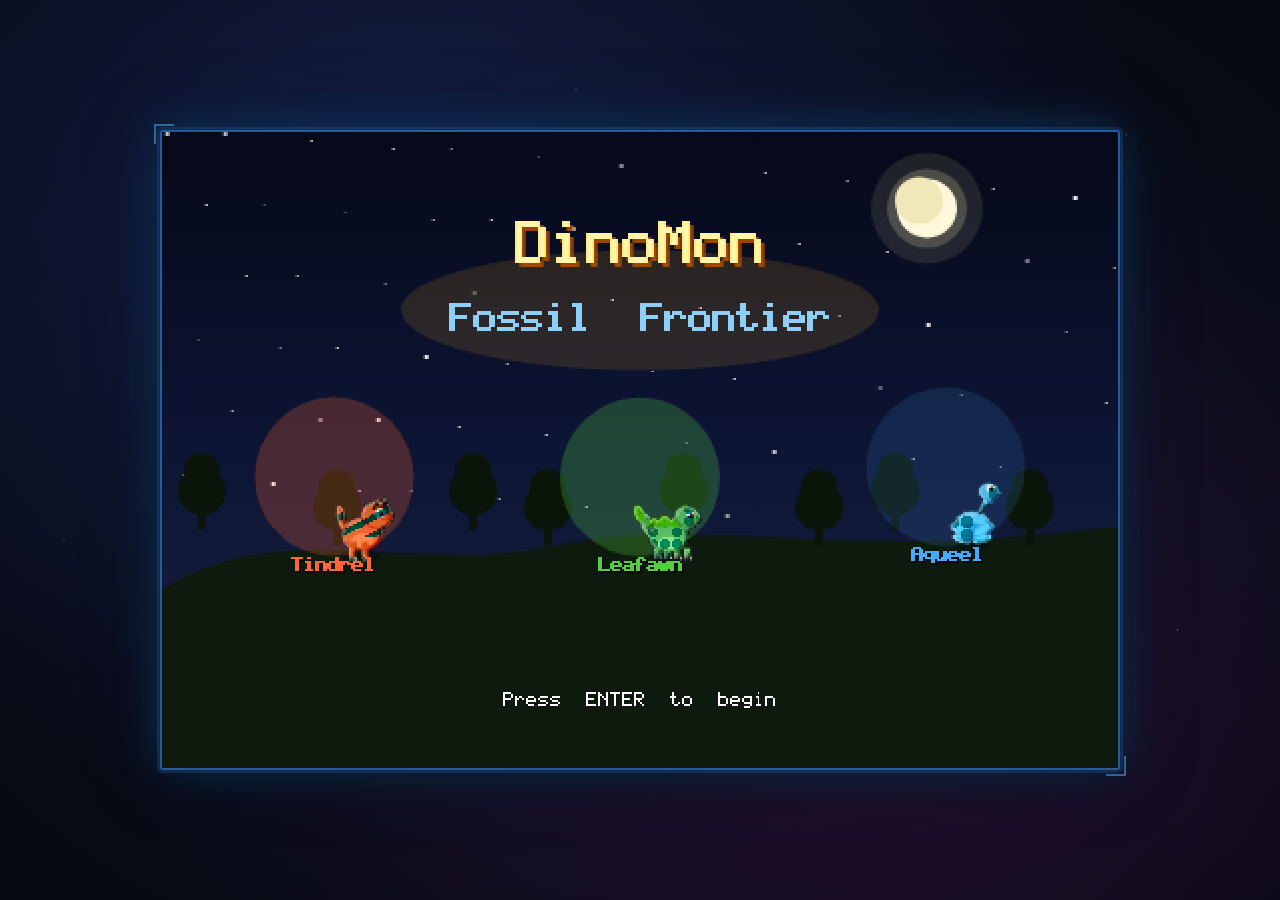
==== index.html @ eec8741b "Ronde 10: fix #2 in createDinoMon — array-pool-moves werden weggegooid Soort-balans-audit (speciesra" ====
<!DOCTYPE html>
<html lang="en">
<head>
  <meta charset="UTF-8">
  <meta name="viewport" content="width=device-width, initial-scale=1.0, user-scalable=no, viewport-fit=cover">
  <!-- FASE 14: mobiel — volwaardige web-app + statusbalk-kleur -->
  <meta name="mobile-web-app-capable" content="yes">
  <meta name="apple-mobile-web-app-capable" content="yes">
  <meta name="apple-mobile-web-app-status-bar-style" content="black-translucent">
  <meta name="theme-color" content="#0d1530">
  <title>DinoMon: Fossil Frontier</title>
  <link rel="stylesheet" href="css/style.css?v=4">
</head>
<body>

  <div id="game-wrapper">
    <canvas id="game-canvas" width="480" height="320"></canvas>
  </div>

  <!-- FASE 14: verborgen invoerveld — opent het virtuele toetsenbord op mobiel
       tijdens naam-invoerschermen (tik op het scherm om te typen) -->
  <input id="mobile-text-input" type="text" autocomplete="off" autocapitalize="words" maxlength="12">


  <!-- Mobile touch controls -->
  <div id="touch-controls">
    <div class="dpad">
      <button id="btn-up"    class="dpad-btn dpad-up">&#9650;</button>
      <button id="btn-left"  class="dpad-btn dpad-left">&#9668;</button>
      <div class="dpad-btn dpad-center"></div>
      <button id="btn-right" class="dpad-btn dpad-right">&#9658;</button>
      <button id="btn-down"  class="dpad-btn dpad-down">&#9660;</button>
    </div>
    <div class="action-btns">
      <button id="btn-b"      class="action-btn action-btn-b">B</button>
      <button id="btn-a"      class="action-btn action-btn-a">A</button>
    </div>
    <div class="action-btns">
      <button id="btn-select" class="action-btn action-btn-start">SEL</button>
      <button id="btn-start"  class="action-btn action-btn-start">START</button>
    </div>
  </div>

  <!-- == Data (pure data, no logic) == -->
  <script src="js/constants.js?v=89"></script>
  <!-- UI-Kit: pixelfont-hook + design tokens (moet voor alle tekenende modules) -->
  <script src="js/ui/uiKit.js?v=6"></script>
  <script src="js/data/moves.js?v=87"></script>
  <script src="js/data/dinomons.js?v=86"></script>
  <script src="js/data/evoChain.js?v=1"></script>
  <script src="js/data/natures.js?v=80"></script>
  <script src="js/data/tmData.js?v=80"></script>
  <script src="js/data/story.js?v=97"></script>
  <script src="js/data/trainers.js?v=102"></script>
  <script src="js/data/maps.js?v=139"></script>

  <!-- == Engine core == -->
  <script src="js/engine/input.js?v=81"></script>
  <script src="js/engine/saveload.js?v=83"></script>
  <!-- Analytics: lichte event-tracking + verborgen dashboard (Ctrl+Shift+S) -->
  <script src="js/engine/analytics.js?v=1"></script>
  <script src="js/engine/audio.js?v=89"></script>

  <!-- == Battle system == -->
  <script src="js/battle/typeChart.js?v=81"></script>
  <script src="js/battle/statusEffects.js?v=81"></script>
  <script src="js/battle/battleAI.js?v=81"></script>
  <script src="js/battle/battleAnim.js?v=95"></script>
  <script src="js/battle/battle.js?v=102"></script>
  <script src="js/battle/evoAnim.js?v=84"></script>

  <!-- == World systems == -->
  <script src="js/world/fieldMoves.js?v=80"></script>
  <script src="js/world/flyAnim.js?v=2"></script>
  <script src="js/world/hatchAnim.js?v=3"></script>
  <script src="js/world/encounter.js?v=80"></script>
  <script src="js/world/events.js?v=83"></script>
  <script src="js/world/overworld.js?v=122"></script>

  <!-- == UI == -->
  <script src="js/ui/dialogueBox.js?v=81"></script>
  <script src="js/ui/partyMenu.js?v=83"></script>
  <script src="js/ui/bagMenu.js?v=89"></script>
  <script src="js/ui/boxUI.js?v=83"></script>
  <script src="js/ui/dexMenu.js?v=82"></script>
  <script src="js/ui/tmReward.js?v=1"></script>
  <script src="js/ui/menu.js?v=94"></script>

  <!-- == Rendering == -->
  <script src="js/sprites/spriteRenderer.js?v=120"></script>
  <script src="js/engine/renderer.js?v=114"></script>

  <!-- == Objective HUD patch: draws goal indicator in overworld == -->
  <script>
  (function() {
    var _origDraw = null;
    function _patchRenderer() {
      if (!window.DG || !DG.Renderer || !DG.Renderer.draw) {
        setTimeout(_patchRenderer, 50); return;
      }
      _origDraw = DG.Renderer.draw.bind(DG.Renderer);
      DG.Renderer.draw = function(gs, stateEnum) {
        _origDraw(gs, stateEnum);
        // Draw objective HUD only in OVERWORLD state, not in menus/battles
        if (stateEnum === DG.STATE.OVERWORLD && gs &&
            typeof DG.Overworld !== 'undefined' && DG.Overworld.drawObjectiveHint) {
          var canvas = document.getElementById('game-canvas');
          if (canvas) {
            var ctx = canvas.getContext('2d');
            DG.Overworld.drawObjectiveHint(ctx, gs);
          }
        }
      };
    }
    _patchRenderer();
  })();
  </script>

  <!-- == Dev-testharnas (alleen actief met ?devloop=1 in de URL) ==
       In een hidden preview-tab vuurt requestAnimationFrame nooit; deze shim
       maakt de game-loop handmatig aanstuurbaar via window.__PUMP(n). -->
  <script>
  (function(){
    if (location.search.indexOf('devloop') === -1) return;
    window.__T = performance.now();
    window.__RAF_CB = null;
    window.requestAnimationFrame = function(cb){ window.__RAF_CB = cb; return 0; };
    window.__PUMP = function(n){
      n = n || 1;
      for (var i = 0; i < n; i++) {
        var cb = window.__RAF_CB;
        if (!cb) break;
        window.__RAF_CB = null;
        cb(window.__T += 16.7);
      }
      return window.__T;
    };
  })();
  </script>

  <!-- == Game entry point == -->
  <script src="js/main.js?v=92"></script>

</body>
</html>
---- css/style.css ----
/* DinoMon: Fossil Frontier — style.css */

*, *::before, *::after {
  box-sizing: border-box;
  margin: 0;
  padding: 0;
}

html, body {
  width: 100%;
  height: 100%;
  background:
    radial-gradient(ellipse at 30% 20%, rgba(30,50,120,0.4) 0%, transparent 60%),
    radial-gradient(ellipse at 70% 80%, rgba(80,20,80,0.3) 0%, transparent 60%),
    radial-gradient(ellipse at center, #0f1428 0%, #060912 100%);
  display: flex;
  align-items: center;
  justify-content: center;
  font-family: 'Courier New', Courier, monospace;
  overflow: hidden;
  user-select: none;
}

/* Subtle starfield behind the canvas */
html::before {
  content: '';
  position: fixed;
  inset: 0;
  background-image:
    radial-gradient(1px 1px at 15% 25%, rgba(255,255,255,0.6) 0%, transparent 100%),
    radial-gradient(1px 1px at 45% 10%, rgba(255,255,255,0.5) 0%, transparent 100%),
    radial-gradient(1px 1px at 72% 35%, rgba(255,255,255,0.4) 0%, transparent 100%),
    radial-gradient(1px 1px at 88% 15%, rgba(255,255,255,0.6) 0%, transparent 100%),
    radial-gradient(1px 1px at 5%  60%, rgba(255,255,255,0.3) 0%, transparent 100%),
    radial-gradient(1px 1px at 30% 75%, rgba(255,255,255,0.5) 0%, transparent 100%),
    radial-gradient(1px 1px at 60% 85%, rgba(255,255,255,0.4) 0%, transparent 100%),
    radial-gradient(1px 1px at 92% 70%, rgba(255,255,255,0.6) 0%, transparent 100%);
  pointer-events: none;
  z-index: 0;
}

#game-wrapper {
  position: relative;
  display: flex;
  align-items: center;
  justify-content: center;
  z-index: 1;
}

/* Decorative corner accents */
#game-wrapper::before,
#game-wrapper::after {
  content: '';
  position: absolute;
  width: 20px;
  height: 20px;
  border-color: #4a9adf;
  border-style: solid;
  opacity: 0.6;
  pointer-events: none;
}
#game-wrapper::before {
  top: -6px; left: -6px;
  border-width: 2px 0 0 2px;
}
#game-wrapper::after {
  bottom: -6px; right: -6px;
  border-width: 0 2px 2px 0;
}

#game-canvas {
  display: block;
  image-rendering: pixelated;
  image-rendering: crisp-edges;
  /* Scale up while maintaining 480:320 ratio */
  width: min(100vw, 150vh * 1.5);
  height: min(66.67vw, 100vh);
  max-width: 960px;
  max-height: 640px;
  border: 2px solid #2a5a9a;
  border-radius: 3px;
  box-shadow:
    0 0 0 1px #0d2a50,
    0 0 0 3px rgba(58,122,191,0.2),
    0 0 40px rgba(26,90,154,0.5),
    0 0 80px rgba(10,42,74,0.3),
    0 8px 32px rgba(0,0,0,0.8),
    inset 0 0 0 1px rgba(100,180,255,0.08);
}

/* Scanline overlay for retro feel */
#game-canvas + .scanlines {
  display: none; /* kept off by default — can be toggled */
}

/* Loading screen overlay */
#loading {
  position: fixed;
  inset: 0;
  background: radial-gradient(ellipse at center, #0d1530 0%, #050810 100%);
  display: flex;
  flex-direction: column;
  align-items: center;
  justify-content: center;
  color: #e94560;
  font-size: 20px;
  z-index: 9999;
  letter-spacing: 3px;
}

#loading .title {
  font-size: 36px;
  font-weight: bold;
  margin-bottom: 12px;
  text-shadow:
    0 0 10px #e94560,
    0 0 30px rgba(233,69,96,0.5),
    0 0 60px rgba(233,69,96,0.2);
  animation: titlePulse 2.5s ease-in-out infinite;
}

#loading .sub {
  color: #6a8aaa;
  font-size: 13px;
  margin-top: 8px;
  letter-spacing: 4px;
  animation: blink 1.2s infinite;
}

/* Progress bar on loading screen */
#loading .progress-bar {
  width: 200px;
  height: 3px;
  background: rgba(255,255,255,0.1);
  border-radius: 2px;
  margin-top: 24px;
  overflow: hidden;
}
#loading .progress-fill {
  height: 100%;
  background: linear-gradient(90deg, #3a7abf, #e94560);
  border-radius: 2px;
  animation: loadProgress 1.5s ease-out forwards;
}

@keyframes loadProgress {
  from { width: 0%; }
  to   { width: 100%; }
}

@keyframes titlePulse {
  0%, 100% { text-shadow: 0 0 10px #e94560, 0 0 30px rgba(233,69,96,0.5); }
  50%       { text-shadow: 0 0 20px #e94560, 0 0 50px rgba(233,69,96,0.7), 0 0 80px rgba(233,69,96,0.3); }
}

@keyframes blink {
  0%, 100% { opacity: 1; }
  50%       { opacity: 0; }
}

/* Mobile touch controls (shown on small screens) */
#touch-controls {
  display: none;
  position: fixed;
  bottom: 0;
  left: 0;
  right: 0;
  height: 180px;
  pointer-events: none;
  z-index: 100;
}

@media (max-width: 700px), (pointer: coarse) {
  /* FASE 14: ook op brede touch-apparaten (tablets/landscape) knoppen tonen.
     FASE 15: GBA-indeling — d-pad links, B/A rechts onder je duim,
     SEL/START klein rechtsonder (was: B/A zweefden midden in beeld) */
  #touch-controls {
    display: block;
    height: 0;            /* puur anker; knoppen staan absoluut t.o.v. het scherm */
    padding: 0;
  }
  #touch-controls .dpad {
    position: fixed;
    left: calc(14px + env(safe-area-inset-left, 0px));
    bottom: calc(18px + env(safe-area-inset-bottom, 0px));
  }
  /* B/A — rechtsonder, met GBA-stagger (B iets lager dan A) */
  #touch-controls div.action-btns:nth-of-type(2) {
    position: fixed;
    right: calc(14px + env(safe-area-inset-right, 0px));
    bottom: calc(84px + env(safe-area-inset-bottom, 0px));
    align-items: flex-start;
  }
  #touch-controls div.action-btns:nth-of-type(2) .action-btn-b { margin-top: 22px; }
  /* SEL/START — klein, rechtsonder ónder B/A */
  #touch-controls div.action-btns:nth-of-type(3) {
    position: fixed;
    right: calc(14px + env(safe-area-inset-right, 0px));
    bottom: calc(16px + env(safe-area-inset-bottom, 0px));
  }
  #touch-controls div.action-btns:nth-of-type(3) .action-btn {
    width: 44px;
    height: 30px;
    border-radius: 15px;
    font-size: 9px;
  }
  #game-canvas {
    width: 100vw;
    height: auto;
    max-width: none;
    max-height: none;
    border-left: none;
    border-right: none;
  }
  /* FASE 14: portret — game bovenaan, knoppen onderaan zonder overlap */
  body {
    align-items: flex-start !important;
    padding-top: calc(8px + env(safe-area-inset-top, 0px));
  }
  #game-wrapper {
    width: 100%;
  }
}

/* FASE 14: mobiel-gedrag — geen scroll/zoom/selectie tijdens het spelen */
html, body {
  touch-action: none;
  overscroll-behavior: none;
  -webkit-user-select: none;
  user-select: none;
  -webkit-tap-highlight-color: transparent;
  -webkit-text-size-adjust: 100%;
}
#touch-controls button {
  touch-action: none;
  -webkit-user-select: none;
  user-select: none;
}
/* verborgen invoerveld voor naam-invoer op mobiel */
#mobile-text-input {
  position: fixed;
  top: -100px;
  left: 0;
  width: 10px;
  height: 10px;
  opacity: 0.01;
  border: none;
  background: transparent;
}

.dpad {
  display: grid;
  grid-template-columns: 50px 50px 50px;
  grid-template-rows: 50px 50px 50px;
  gap: 4px;
  pointer-events: all;
}

.dpad-btn {
  background: rgba(20,30,60,0.7);
  border: 2px solid rgba(100,150,220,0.4);
  border-radius: 8px;
  display: flex;
  align-items: center;
  justify-content: center;
  color: rgba(180,210,255,0.9);
  font-size: 18px;
  cursor: pointer;
  -webkit-tap-highlight-color: transparent;
  box-shadow: 0 2px 6px rgba(0,0,0,0.5), inset 0 1px 0 rgba(255,255,255,0.1);
  transition: background 0.05s, box-shadow 0.05s;
}

.dpad-btn:active {
  background: rgba(58,122,191,0.6);
  box-shadow: 0 1px 3px rgba(0,0,0,0.5), inset 0 0 8px rgba(100,180,255,0.3);
}

.dpad-up    { grid-column: 2; grid-row: 1; }
.dpad-left  { grid-column: 1; grid-row: 2; }
.dpad-center{ grid-column: 2; grid-row: 2; background: transparent; border: none; }
.dpad-right { grid-column: 3; grid-row: 2; }
.dpad-down  { grid-column: 2; grid-row: 3; }

.action-btns {
  display: flex;
  gap: 12px;
  pointer-events: all;
}

.action-btn {
  width: 55px;
  height: 55px;
  border-radius: 50%;
  border: 2px solid rgba(255,255,255,0.25);
  display: flex;
  align-items: center;
  justify-content: center;
  color: white;
  font-size: 13px;
  font-weight: bold;
  cursor: pointer;
  -webkit-tap-highlight-color: transparent;
  box-shadow: 0 3px 8px rgba(0,0,0,0.5), inset 0 1px 0 rgba(255,255,255,0.2);
  transition: filter 0.05s, transform 0.05s;
}

.action-btn-a {
  background: radial-gradient(circle at 40% 35%, rgba(255,100,120,0.8), rgba(180,40,60,0.8));
  border-color: rgba(255,120,140,0.5);
}
.action-btn-b {
  background: radial-gradient(circle at 40% 35%, rgba(120,120,220,0.8), rgba(60,60,160,0.8));
  border-color: rgba(140,140,240,0.5);
}
.action-btn-start {
  background: radial-gradient(circle at 40% 35%, rgba(80,90,110,0.8), rgba(40,50,70,0.8));
  font-size: 10px;
}

.action-btn:active {
  filter: brightness(1.4);
  transform: scale(0.94);
}
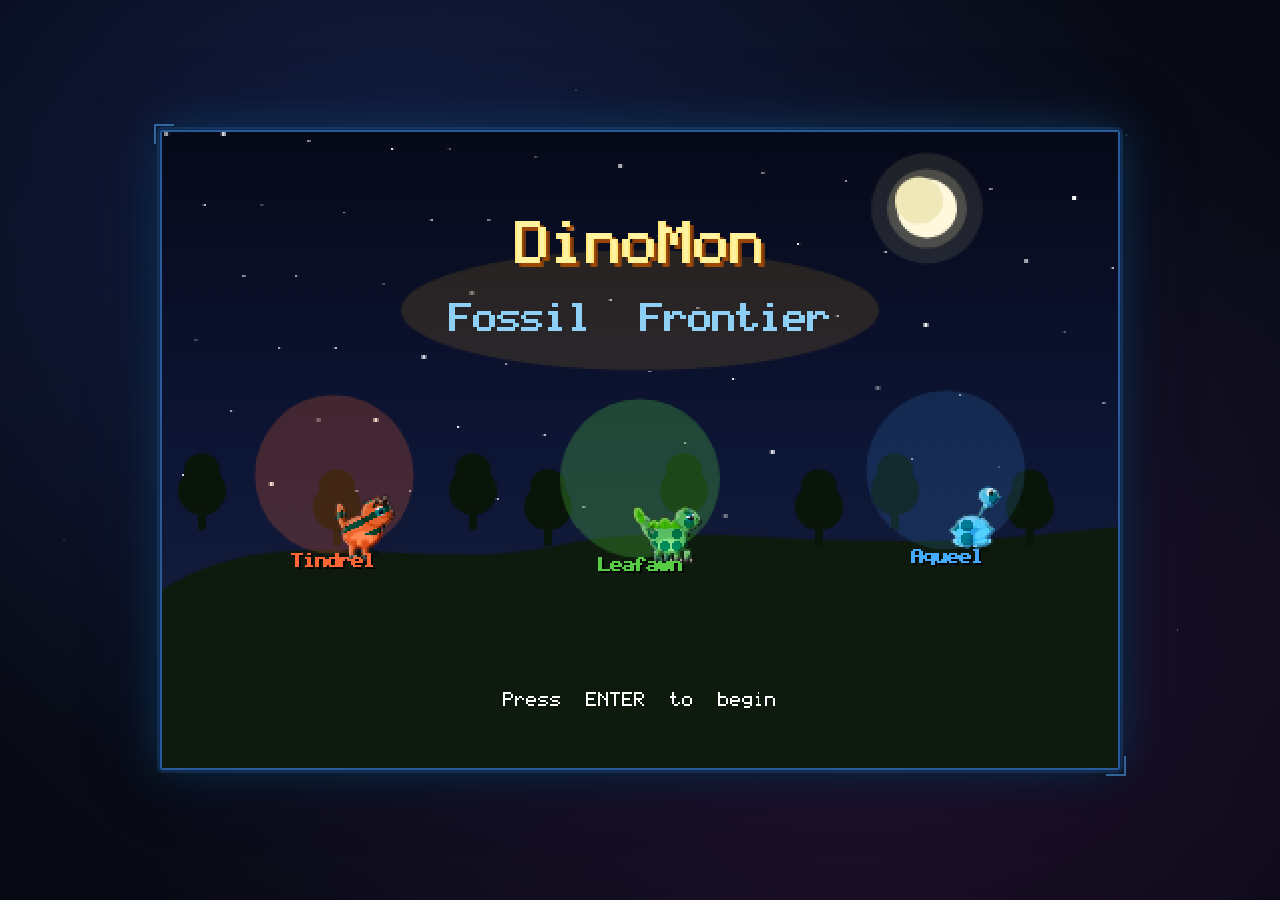
==== commit 1dfd7ce7: "Ronde 12: save-reparatie voor mons die door de moveset-bug niet konden aanvallen De twee createDinoM" ====
--- a/index.html
+++ b/index.html
@@ -56,7 +56,7 @@
 
   <!-- == Engine core == -->
   <script src="js/engine/input.js?v=81"></script>
-  <script src="js/engine/saveload.js?v=83"></script>
+  <script src="js/engine/saveload.js?v=84"></script>
   <!-- Analytics: lichte event-tracking + verborgen dashboard (Ctrl+Shift+S) -->
   <script src="js/engine/analytics.js?v=1"></script>
   <script src="js/engine/audio.js?v=89"></script>
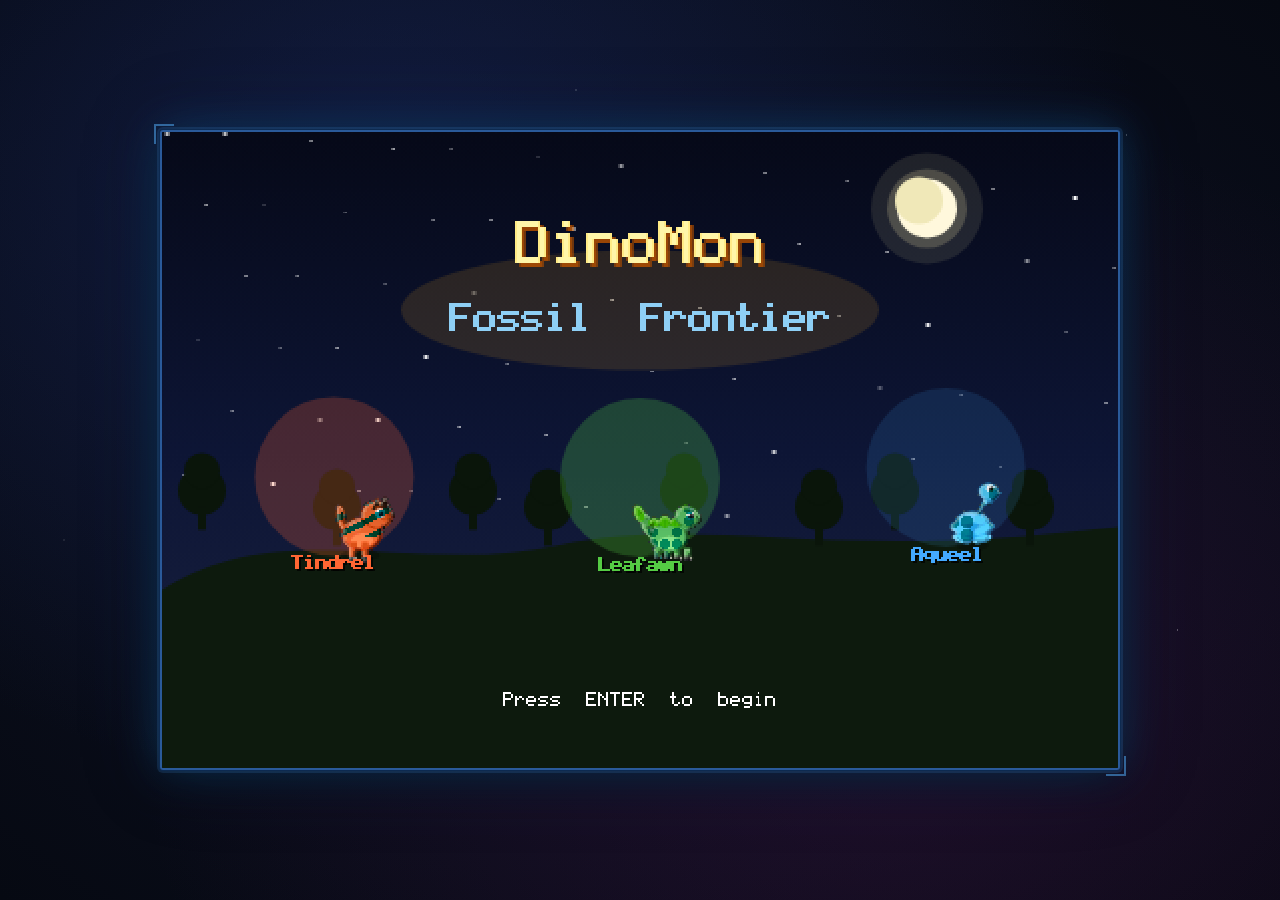
==== commit 75b8bf14: "Ronde 13: GLACIOKING data-bug (verschoven _sp-argumenten) + permanente guard Ability-dekkingsscan on" ====
--- a/index.html
+++ b/index.html
@@ -44,9 +44,9 @@
   <!-- == Data (pure data, no logic) == -->
   <script src="js/constants.js?v=89"></script>
   <!-- UI-Kit: pixelfont-hook + design tokens (moet voor alle tekenende modules) -->
-  <script src="js/ui/uiKit.js?v=6"></script>
-  <script src="js/data/moves.js?v=87"></script>
-  <script src="js/data/dinomons.js?v=86"></script>
+  <script src="js/ui/uiKit.js?v=7"></script>
+  <script src="js/data/moves.js?v=88"></script>
+  <script src="js/data/dinomons.js?v=87"></script>
   <script src="js/data/evoChain.js?v=1"></script>
   <script src="js/data/natures.js?v=80"></script>
   <script src="js/data/tmData.js?v=80"></script>
@@ -63,10 +63,10 @@
 
   <!-- == Battle system == -->
   <script src="js/battle/typeChart.js?v=81"></script>
-  <script src="js/battle/statusEffects.js?v=81"></script>
+  <script src="js/battle/statusEffects.js?v=82"></script>
   <script src="js/battle/battleAI.js?v=81"></script>
   <script src="js/battle/battleAnim.js?v=95"></script>
-  <script src="js/battle/battle.js?v=102"></script>
+  <script src="js/battle/battle.js?v=103"></script>
   <script src="js/battle/evoAnim.js?v=84"></script>
 
   <!-- == World systems == -->
@@ -79,7 +79,7 @@
 
   <!-- == UI == -->
   <script src="js/ui/dialogueBox.js?v=81"></script>
-  <script src="js/ui/partyMenu.js?v=83"></script>
+  <script src="js/ui/partyMenu.js?v=84"></script>
   <script src="js/ui/bagMenu.js?v=89"></script>
   <script src="js/ui/boxUI.js?v=83"></script>
   <script src="js/ui/dexMenu.js?v=82"></script>
@@ -87,8 +87,8 @@
   <script src="js/ui/menu.js?v=94"></script>
 
   <!-- == Rendering == -->
-  <script src="js/sprites/spriteRenderer.js?v=120"></script>
-  <script src="js/engine/renderer.js?v=114"></script>
+  <script src="js/sprites/spriteRenderer.js?v=121"></script>
+  <script src="js/engine/renderer.js?v=115"></script>
 
   <!-- == Objective HUD patch: draws goal indicator in overworld == -->
   <script>
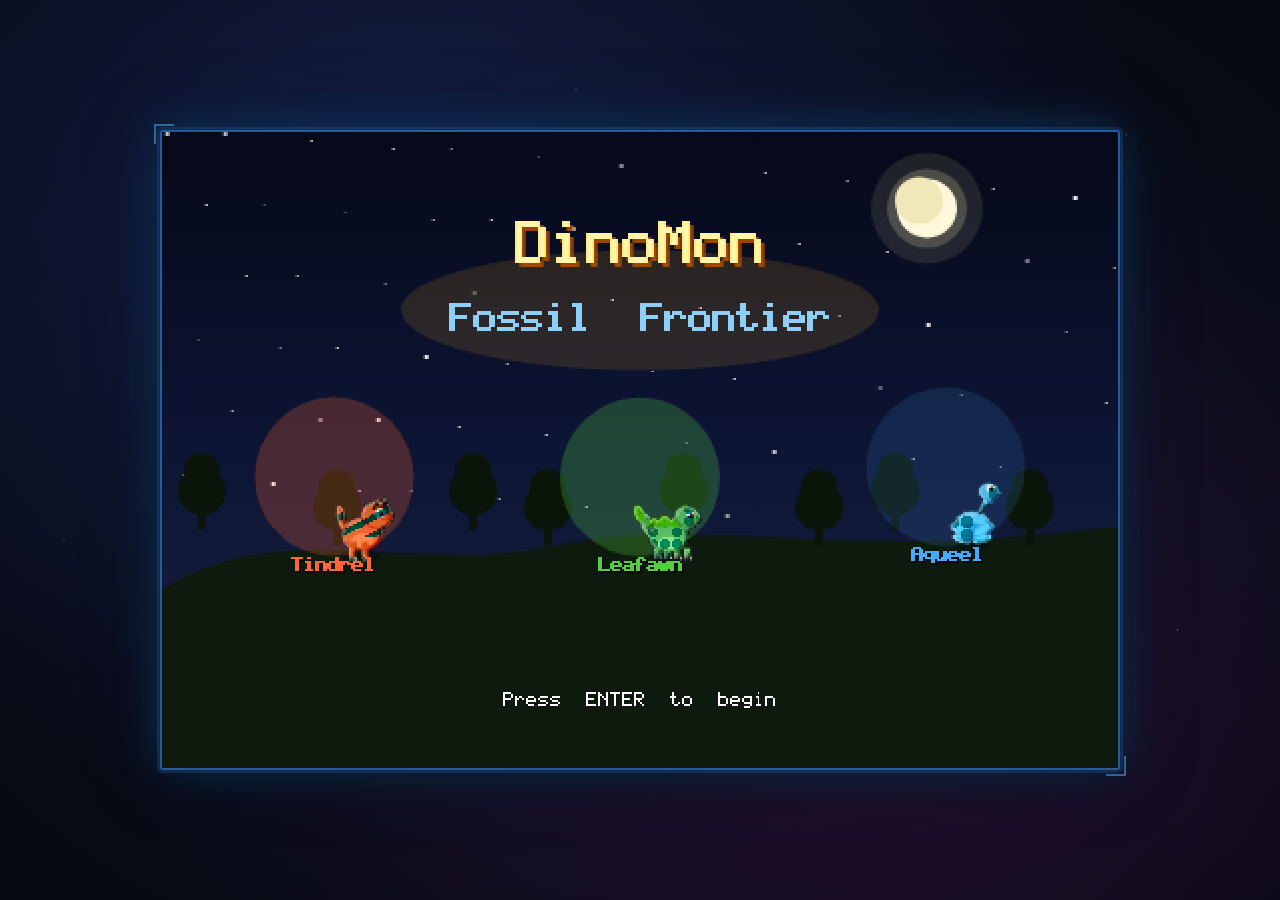
==== commit 62e71a74: "Battle-strategie compleet: Status 2.0, Resins & Sap Farm, vanguards, abilities, AI-tiers Fase 1 — St" ====
--- a/index.html
+++ b/index.html
@@ -42,53 +42,53 @@
   </div>
 
   <!-- == Data (pure data, no logic) == -->
-  <script src="js/constants.js?v=89"></script>
+  <script src="js/constants.js?v=90"></script>
   <!-- UI-Kit: pixelfont-hook + design tokens (moet voor alle tekenende modules) -->
-  <script src="js/ui/uiKit.js?v=7"></script>
-  <script src="js/data/moves.js?v=88"></script>
-  <script src="js/data/dinomons.js?v=87"></script>
+  <script src="js/ui/uiKit.js?v=8"></script>
+  <script src="js/data/moves.js?v=89"></script>
+  <script src="js/data/dinomons.js?v=89"></script>
   <script src="js/data/evoChain.js?v=1"></script>
   <script src="js/data/natures.js?v=80"></script>
   <script src="js/data/tmData.js?v=80"></script>
   <script src="js/data/story.js?v=97"></script>
   <script src="js/data/trainers.js?v=102"></script>
-  <script src="js/data/maps.js?v=139"></script>
+  <script src="js/data/maps.js?v=140"></script>
 
   <!-- == Engine core == -->
   <script src="js/engine/input.js?v=81"></script>
-  <script src="js/engine/saveload.js?v=84"></script>
+  <script src="js/engine/saveload.js?v=85"></script>
   <!-- Analytics: lichte event-tracking + verborgen dashboard (Ctrl+Shift+S) -->
   <script src="js/engine/analytics.js?v=1"></script>
   <script src="js/engine/audio.js?v=89"></script>
 
   <!-- == Battle system == -->
-  <script src="js/battle/typeChart.js?v=81"></script>
-  <script src="js/battle/statusEffects.js?v=82"></script>
-  <script src="js/battle/battleAI.js?v=81"></script>
+  <script src="js/battle/typeChart.js?v=82"></script>
+  <script src="js/battle/statusEffects.js?v=83"></script>
+  <script src="js/battle/battleAI.js?v=83"></script>
   <script src="js/battle/battleAnim.js?v=95"></script>
-  <script src="js/battle/battle.js?v=103"></script>
+  <script src="js/battle/battle.js?v=107"></script>
   <script src="js/battle/evoAnim.js?v=84"></script>
 
   <!-- == World systems == -->
   <script src="js/world/fieldMoves.js?v=80"></script>
   <script src="js/world/flyAnim.js?v=2"></script>
   <script src="js/world/hatchAnim.js?v=3"></script>
-  <script src="js/world/encounter.js?v=80"></script>
-  <script src="js/world/events.js?v=83"></script>
-  <script src="js/world/overworld.js?v=122"></script>
+  <script src="js/world/encounter.js?v=81"></script>
+  <script src="js/world/events.js?v=84"></script>
+  <script src="js/world/overworld.js?v=123"></script>
 
   <!-- == UI == -->
   <script src="js/ui/dialogueBox.js?v=81"></script>
-  <script src="js/ui/partyMenu.js?v=84"></script>
-  <script src="js/ui/bagMenu.js?v=89"></script>
+  <script src="js/ui/partyMenu.js?v=85"></script>
+  <script src="js/ui/bagMenu.js?v=90"></script>
   <script src="js/ui/boxUI.js?v=83"></script>
   <script src="js/ui/dexMenu.js?v=82"></script>
   <script src="js/ui/tmReward.js?v=1"></script>
-  <script src="js/ui/menu.js?v=94"></script>
+  <script src="js/ui/menu.js?v=95"></script>
 
   <!-- == Rendering == -->
-  <script src="js/sprites/spriteRenderer.js?v=121"></script>
-  <script src="js/engine/renderer.js?v=115"></script>
+  <script src="js/sprites/spriteRenderer.js?v=122"></script>
+  <script src="js/engine/renderer.js?v=116"></script>
 
   <!-- == Objective HUD patch: draws goal indicator in overworld == -->
   <script>
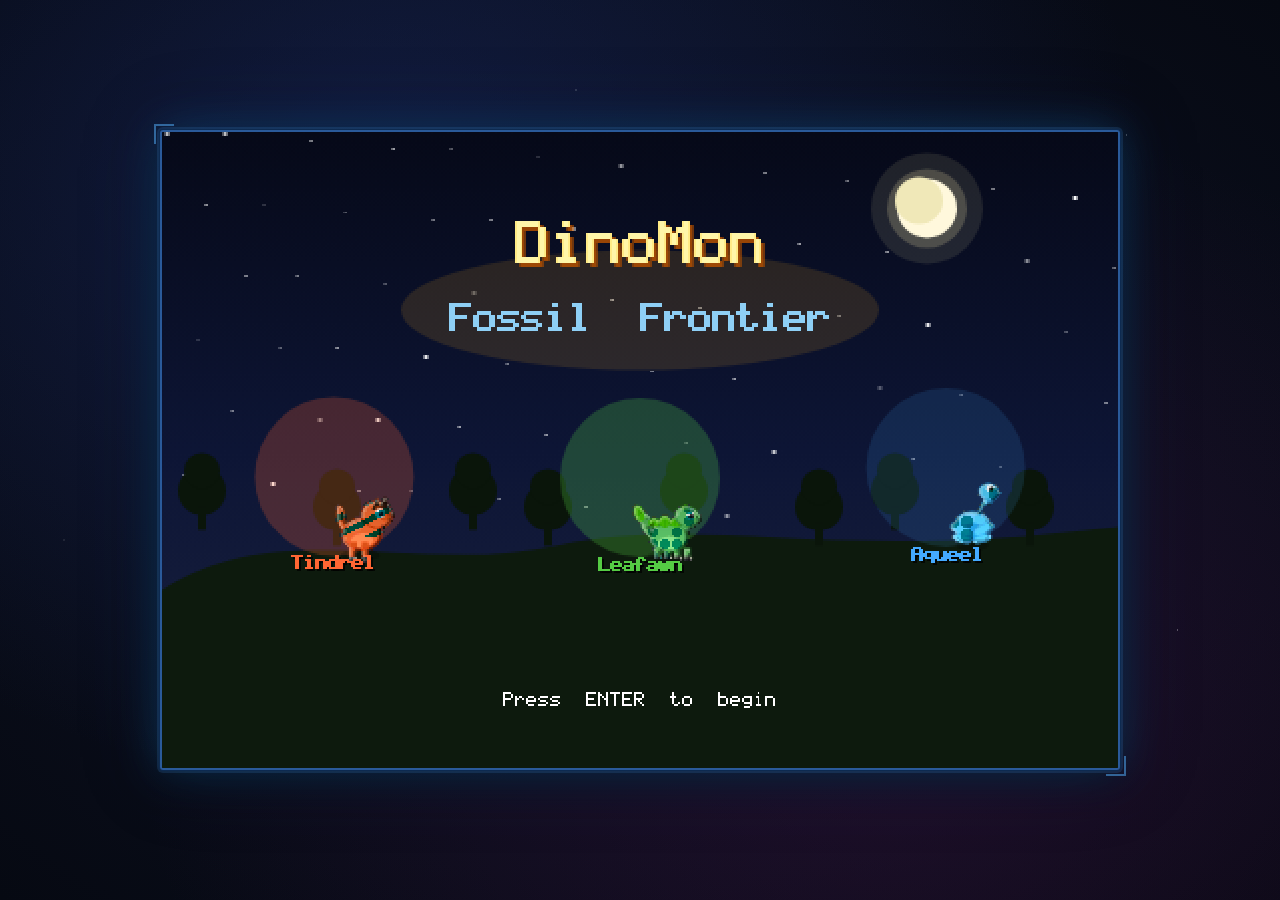
==== commit b18626a7: "AI-items: slimme trainers genezen zichzelf Trainers met effectieve AI-tier 3+ krijgen een virtuele i" ====
--- a/index.html
+++ b/index.html
@@ -66,7 +66,7 @@
   <script src="js/battle/statusEffects.js?v=83"></script>
   <script src="js/battle/battleAI.js?v=83"></script>
   <script src="js/battle/battleAnim.js?v=95"></script>
-  <script src="js/battle/battle.js?v=107"></script>
+  <script src="js/battle/battle.js?v=108"></script>
   <script src="js/battle/evoAnim.js?v=84"></script>
 
   <!-- == World systems == -->
@@ -87,7 +87,7 @@
   <script src="js/ui/menu.js?v=95"></script>
 
   <!-- == Rendering == -->
-  <script src="js/sprites/spriteRenderer.js?v=122"></script>
+  <script src="js/sprites/spriteRenderer.js?v=125"></script>
   <script src="js/engine/renderer.js?v=116"></script>
 
   <!-- == Objective HUD patch: draws goal indicator in overworld == -->
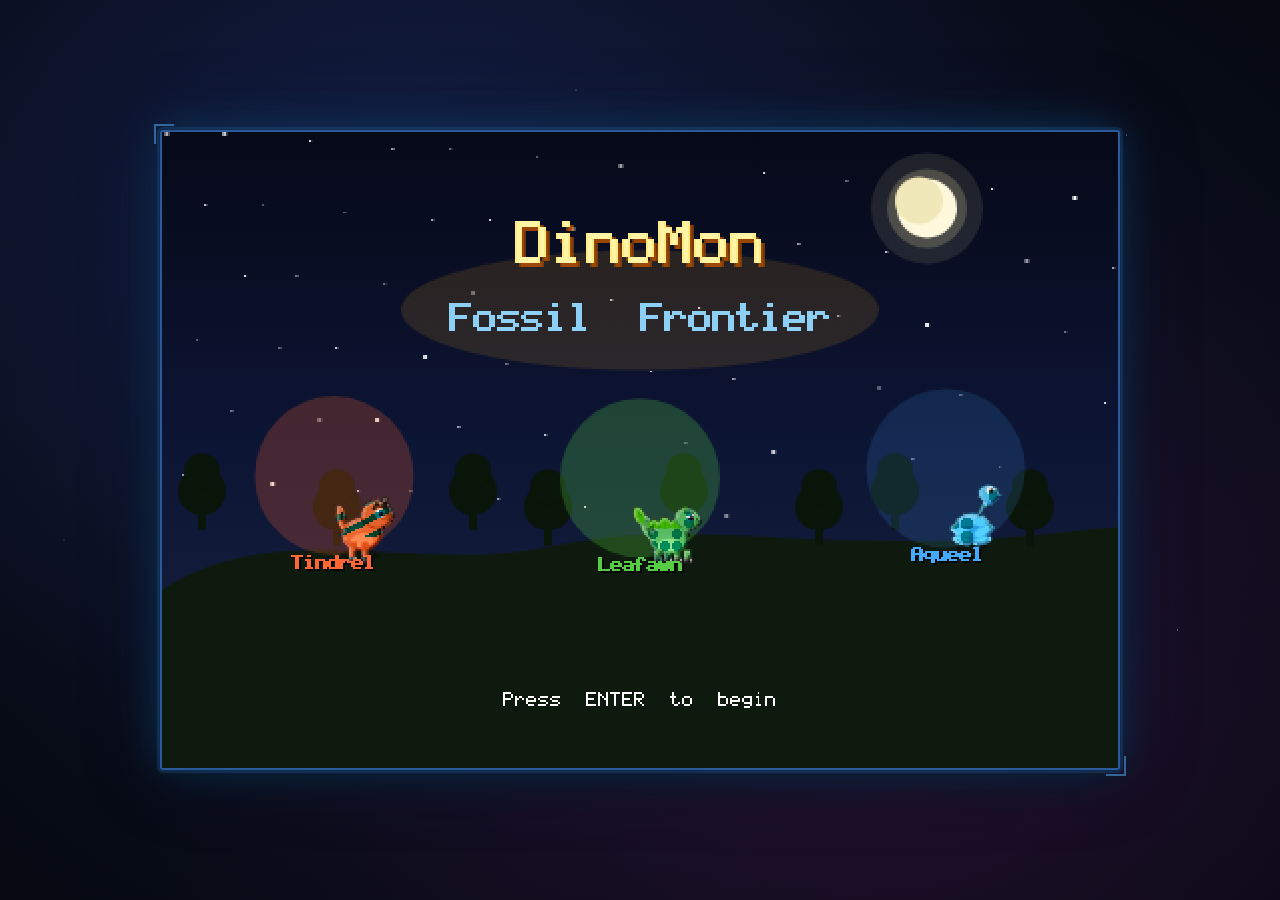
==== commit 4af1a0a9: "Cries in gevecht en dex + telemetrie voor de strategie-laag Cries (procedureel, playCry uit de evolu" ====
--- a/index.html
+++ b/index.html
@@ -66,7 +66,7 @@
   <script src="js/battle/statusEffects.js?v=83"></script>
   <script src="js/battle/battleAI.js?v=83"></script>
   <script src="js/battle/battleAnim.js?v=95"></script>
-  <script src="js/battle/battle.js?v=108"></script>
+  <script src="js/battle/battle.js?v=109"></script>
   <script src="js/battle/evoAnim.js?v=84"></script>
 
   <!-- == World systems == -->
@@ -82,7 +82,7 @@
   <script src="js/ui/partyMenu.js?v=85"></script>
   <script src="js/ui/bagMenu.js?v=90"></script>
   <script src="js/ui/boxUI.js?v=83"></script>
-  <script src="js/ui/dexMenu.js?v=82"></script>
+  <script src="js/ui/dexMenu.js?v=83"></script>
   <script src="js/ui/tmReward.js?v=1"></script>
   <script src="js/ui/menu.js?v=95"></script>
 
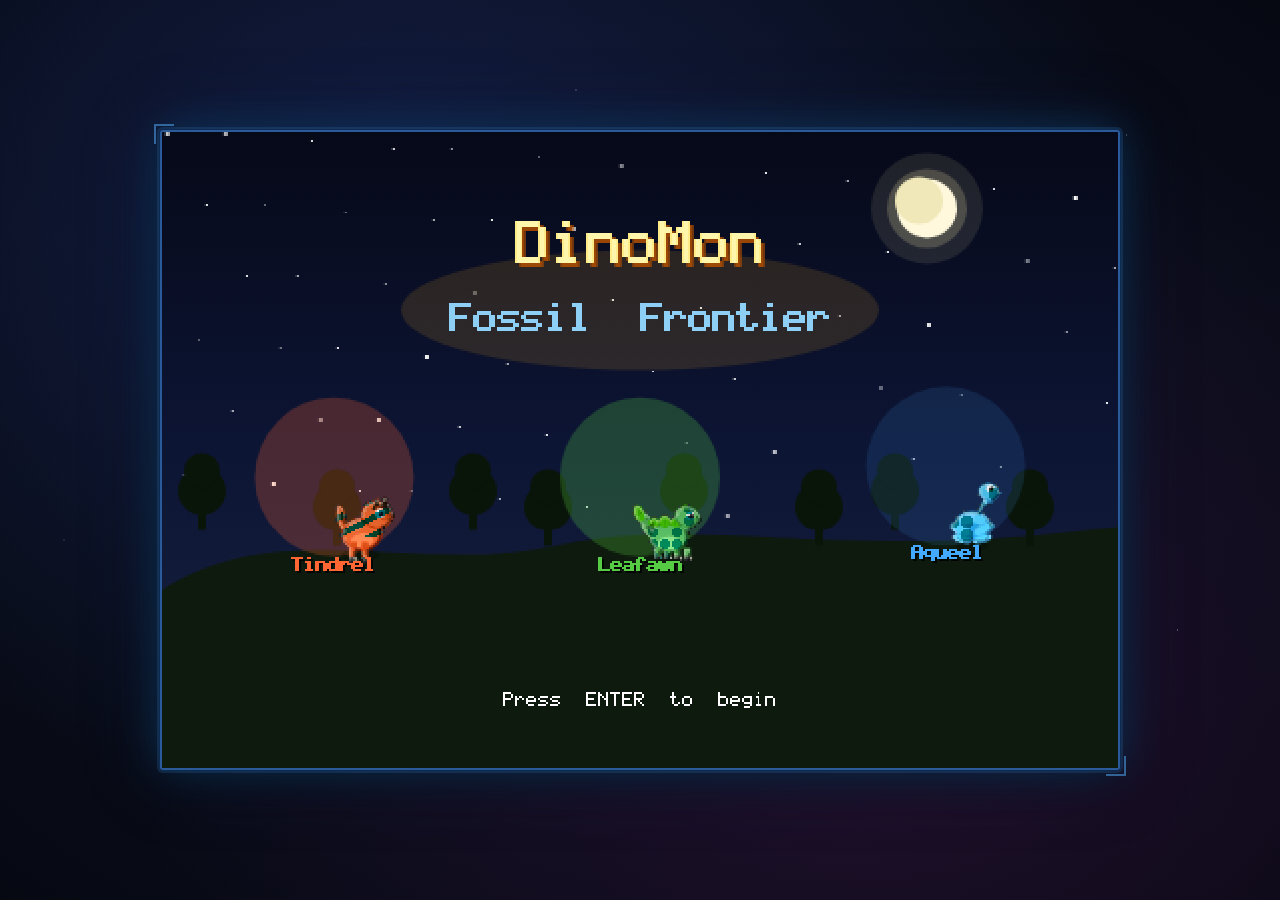
==== commit 376ac300: "Cries: echt unieke stem per soort (121/121, nul duplicaten) De species-hash stuurt nu elke stemeigen" ====
--- a/index.html
+++ b/index.html
@@ -59,7 +59,7 @@
   <script src="js/engine/saveload.js?v=85"></script>
   <!-- Analytics: lichte event-tracking + verborgen dashboard (Ctrl+Shift+S) -->
   <script src="js/engine/analytics.js?v=1"></script>
-  <script src="js/engine/audio.js?v=89"></script>
+  <script src="js/engine/audio.js?v=90"></script>
 
   <!-- == Battle system == -->
   <script src="js/battle/typeChart.js?v=82"></script>
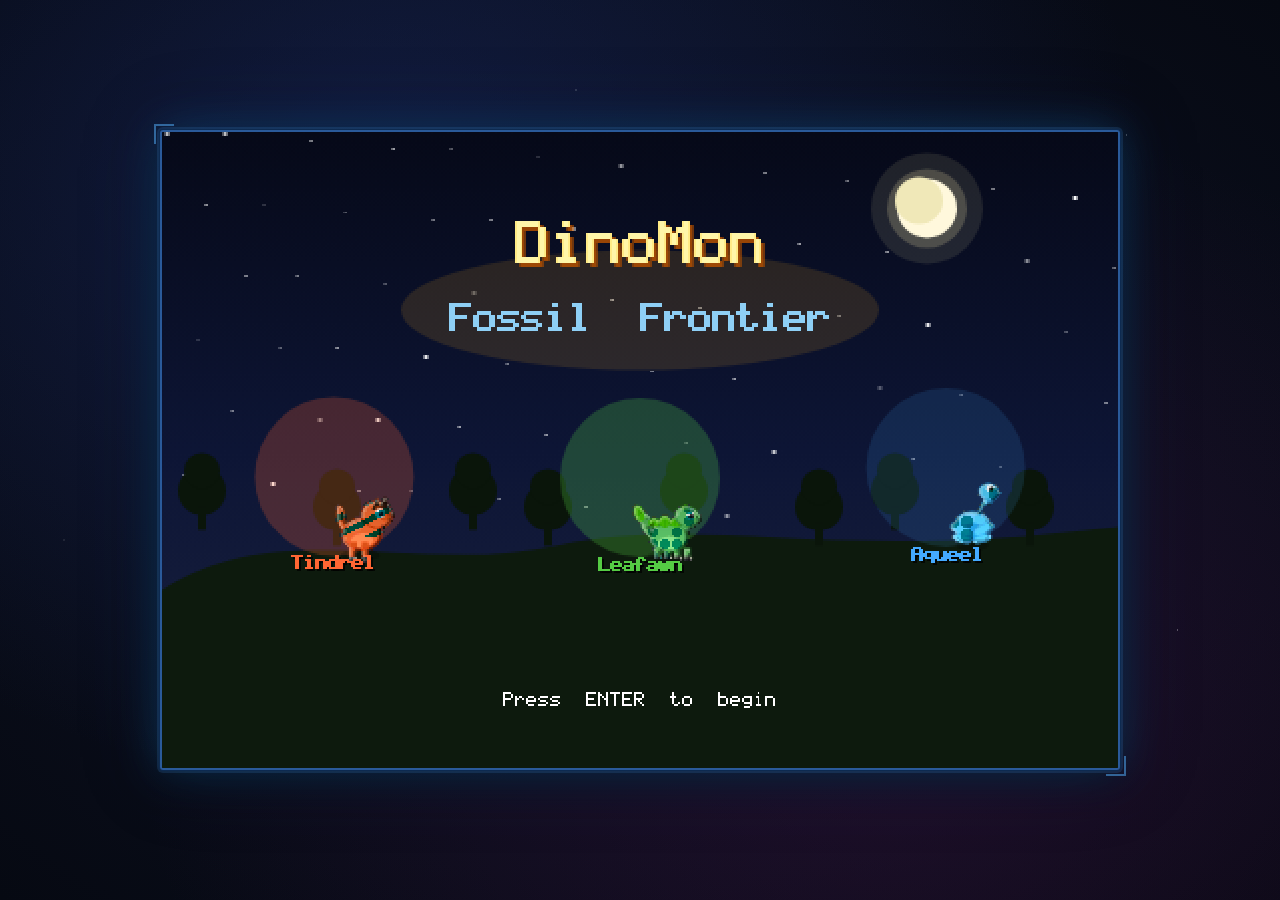
==== commit 442f7e4b: "Cries: type-gestuurde stem per soort (18 families) + epische brul voor legendarisch/mega Herbouw van" ====
--- a/index.html
+++ b/index.html
@@ -59,7 +59,7 @@
   <script src="js/engine/saveload.js?v=85"></script>
   <!-- Analytics: lichte event-tracking + verborgen dashboard (Ctrl+Shift+S) -->
   <script src="js/engine/analytics.js?v=1"></script>
-  <script src="js/engine/audio.js?v=90"></script>
+  <script src="js/engine/audio.js?v=91"></script>
 
   <!-- == Battle system == -->
   <script src="js/battle/typeChart.js?v=82"></script>
